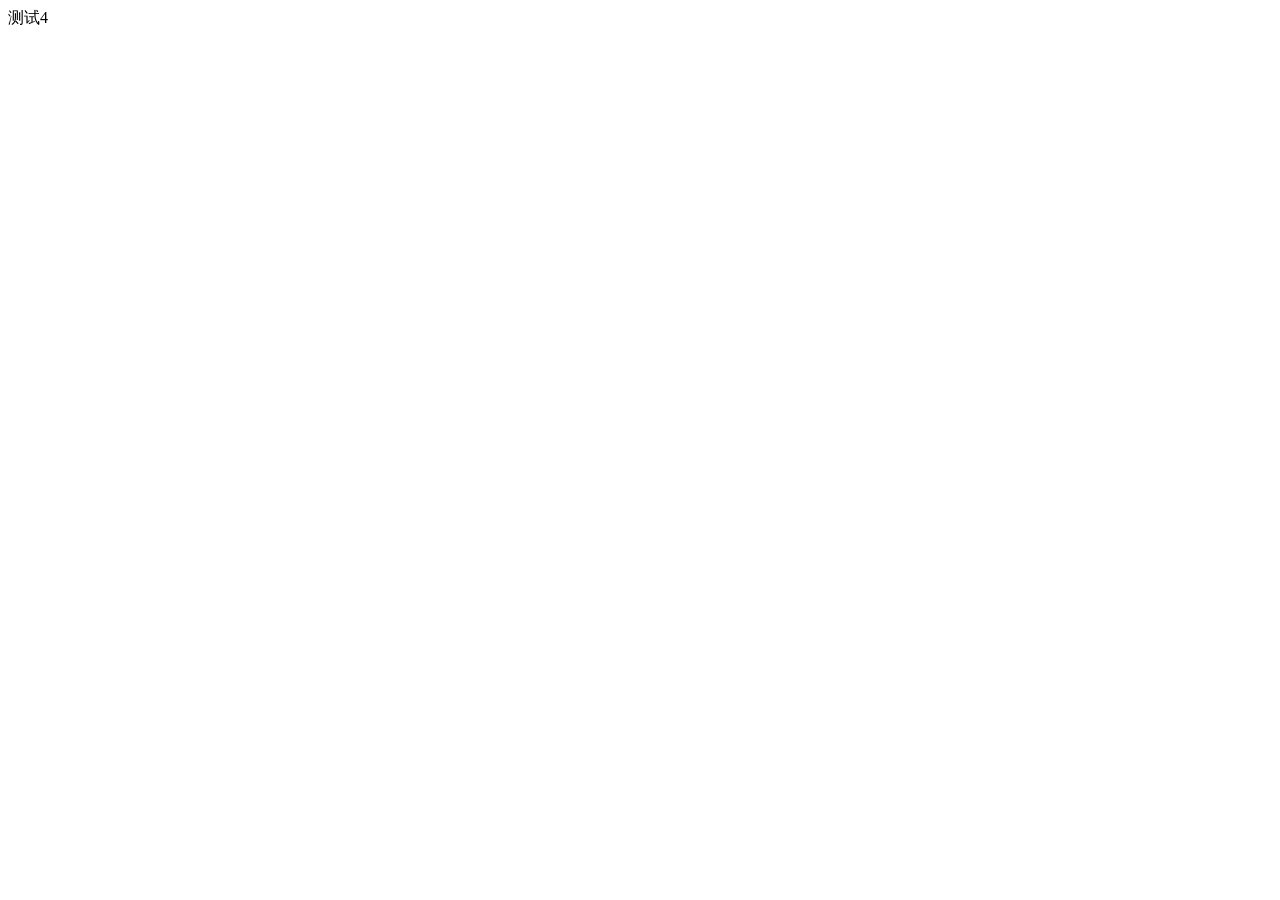
==== index.html @ 4d4c35db "Update index.html 测试4" ====
<!DOCTYPE html>
<html lang="en">
<head>
    <meta charset="UTF-8">
    <meta name="viewport" content="width=device-width, initial-scale=1.0">
    <title>测试</title>
</head>
<body>
    测试4
</body>
</html>
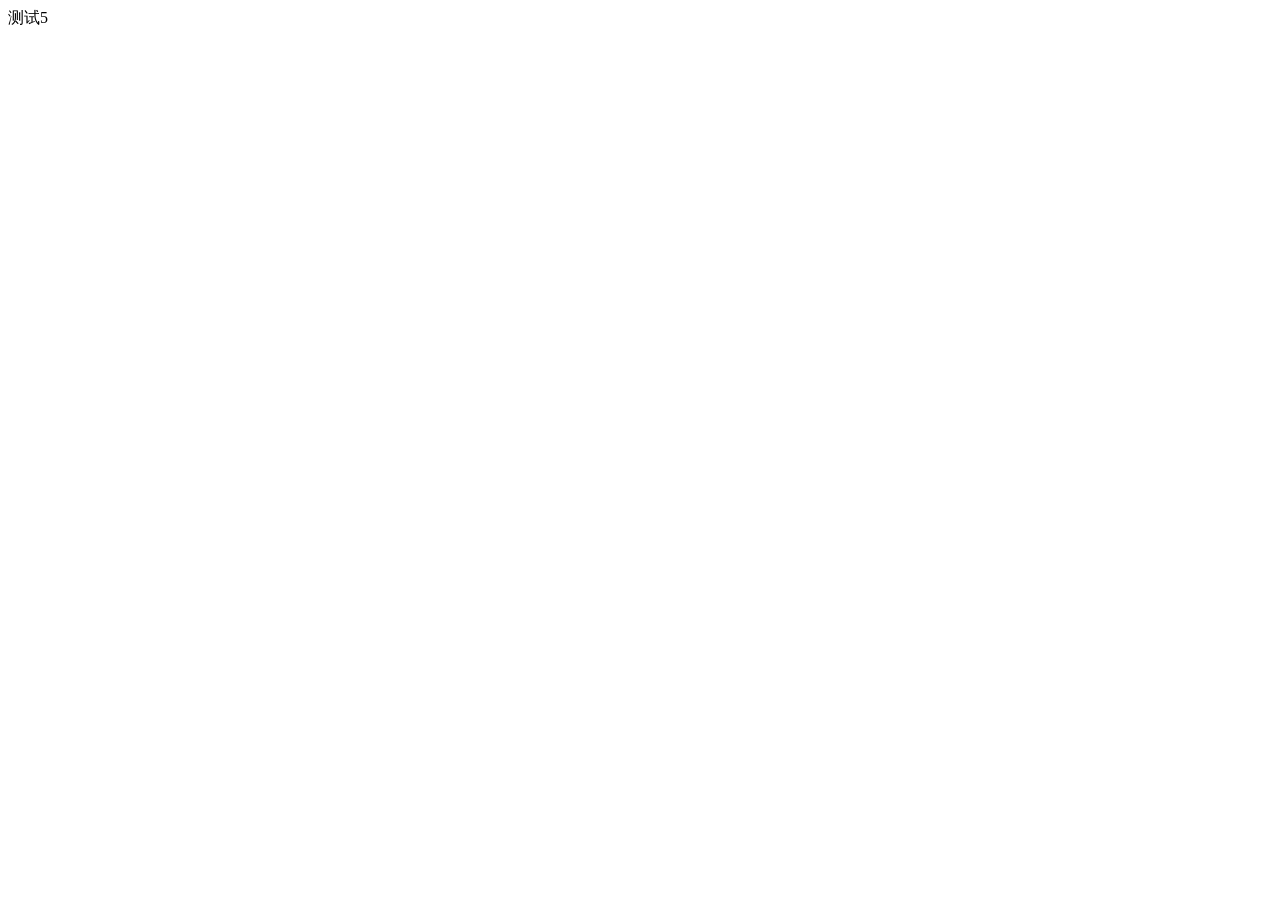
==== commit 01feffd6: "测试1" ====
--- a/index.html
+++ b/index.html
@@ -6,6 +6,6 @@
     <title>测试</title>
 </head>
 <body>
-    测试4
+    测试5
 </body>
 </html>
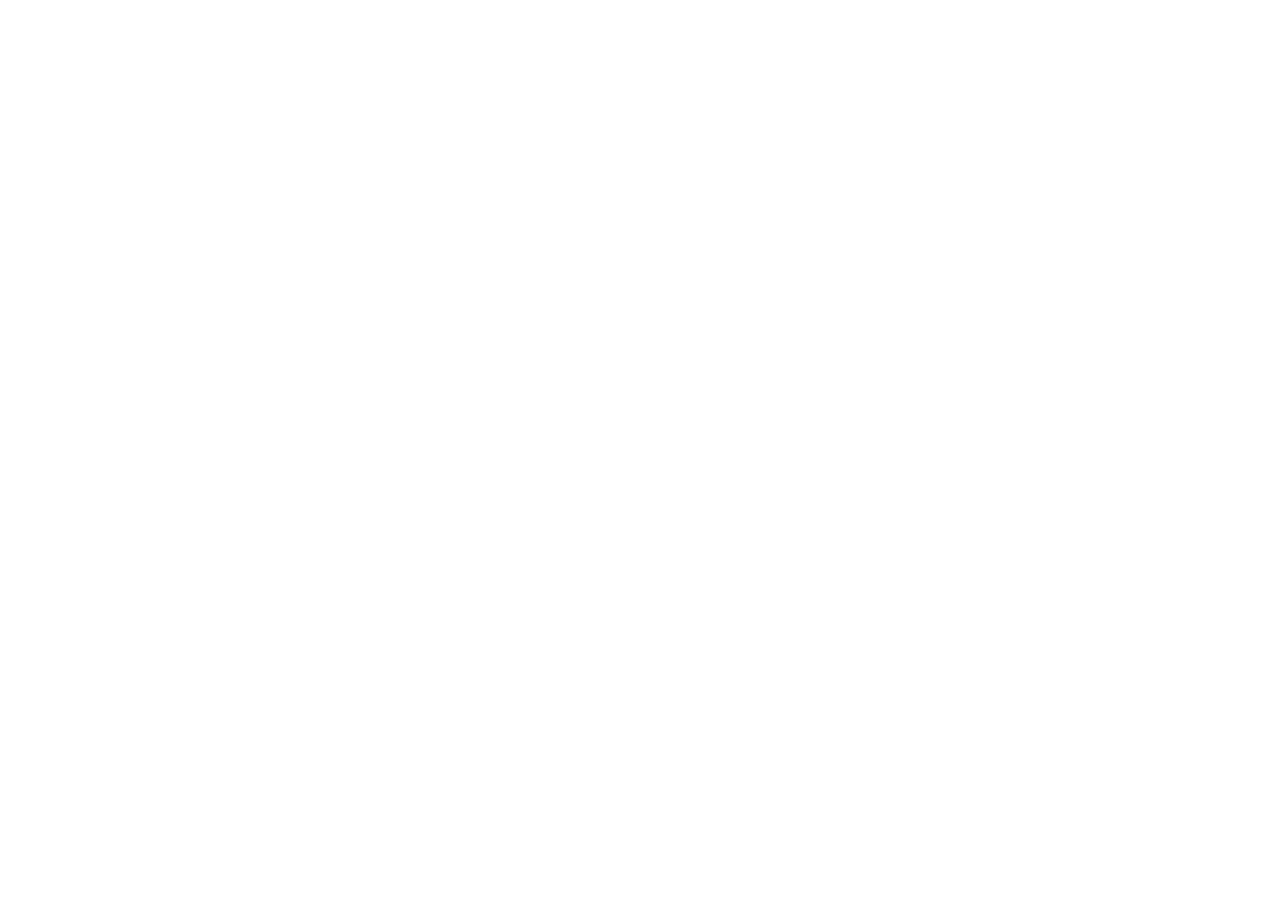
==== commit 331132d6: "结构" ====
--- a/index.html
+++ b/index.html
@@ -3,9 +3,12 @@
 <head>
     <meta charset="UTF-8">
     <meta name="viewport" content="width=device-width, initial-scale=1.0">
-    <title>测试</title>
+    <title>首页</title>
+    <link href="./css/reset.css" rel="stylesheet" type="text/css" /> 
+    <link href="./css/index.css" rel="stylesheet" type="text/css" /> 
 </head>
+
 <body>
-    测试5
+    
 </body>
 </html>
--- a/css/index.css
+++ b/css/index.css
@@ -0,0 +1,3 @@
+html,body{
+    height: 100%;
+}
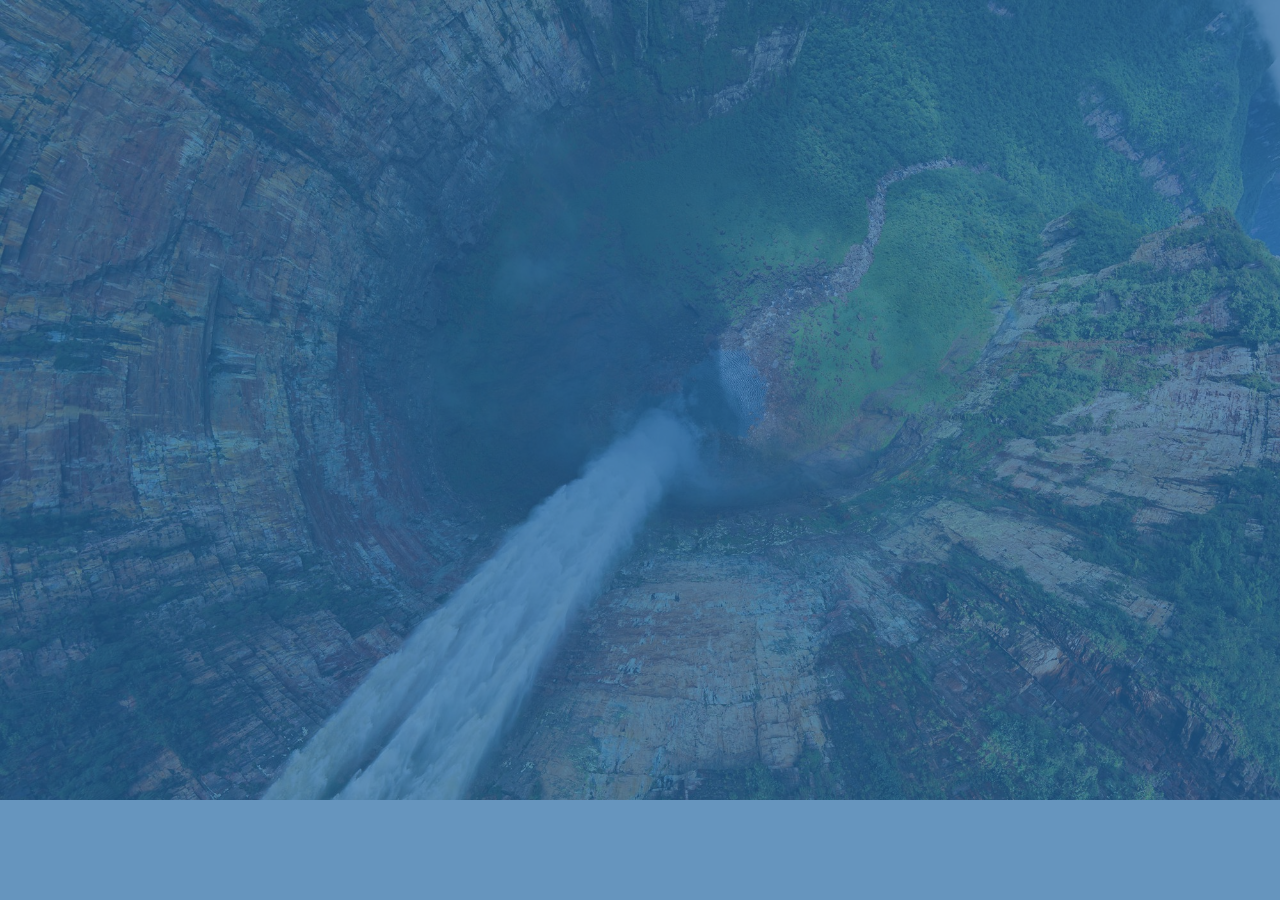
==== commit 72f8b58a: "1" ====
--- a/index.html
+++ b/index.html
@@ -9,6 +9,8 @@
 </head>
 
 <body>
-    
+    <div class="shade-div">
+
+    </div>
 </body>
 </html>
--- a/css/index.css
+++ b/css/index.css
@@ -1,3 +1,15 @@
 html,body{
     height: 100%;
+}
+
+body{
+    background: url('../img/homebg.jpg');
+    background-size: 100%;
+    background-repeat: no-repeat;
+}
+.shade-div{
+    width: 100%;
+    height: 100%;
+    background-color: rgba(37, 104, 163, 0.7);
+    position: fixed;
 }
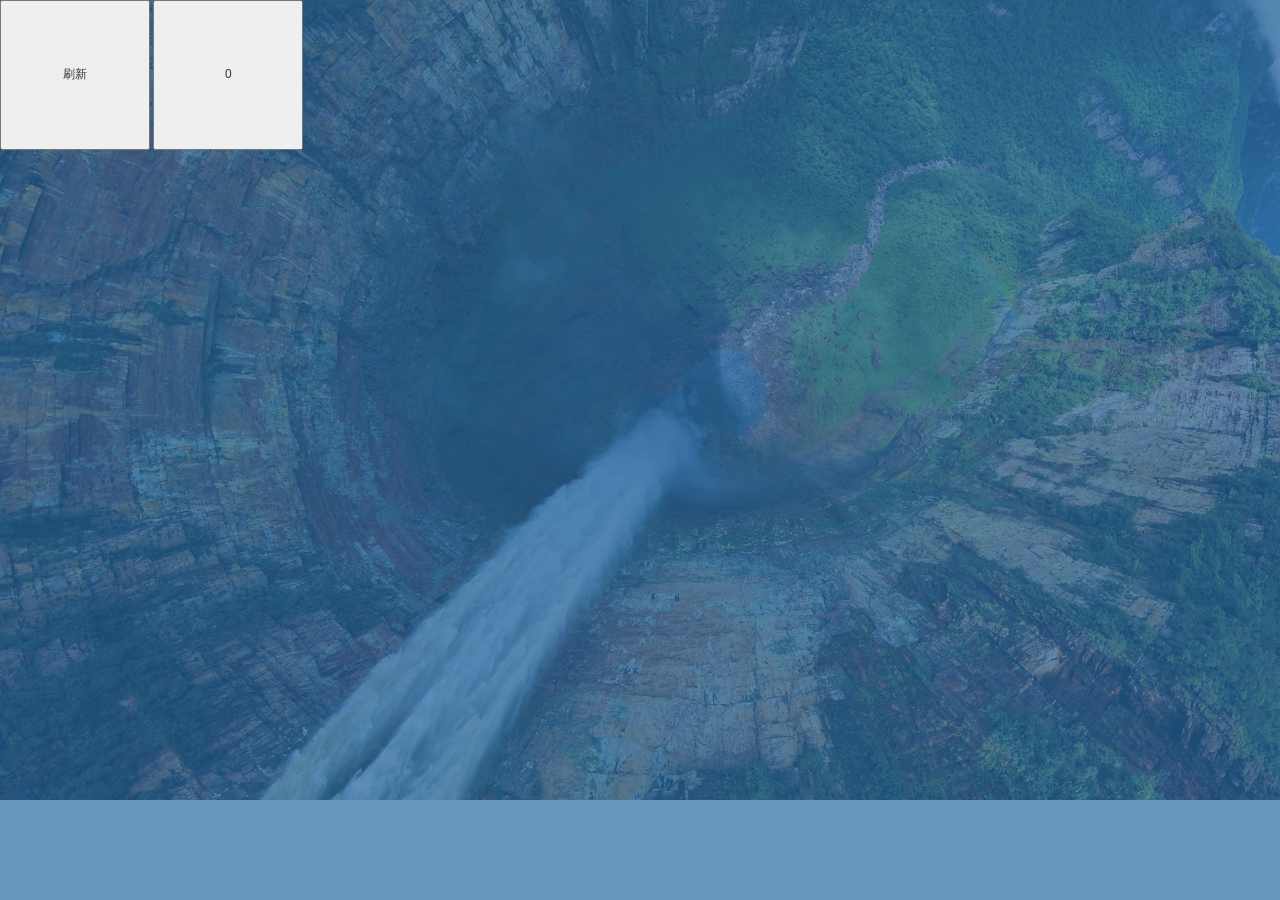
==== commit c1151835: "11" ====
--- a/index.html
+++ b/index.html
@@ -7,10 +7,33 @@
     <link href="./css/reset.css" rel="stylesheet" type="text/css" /> 
     <link href="./css/index.css" rel="stylesheet" type="text/css" /> 
 </head>
-
+<style>
+    #btn{
+        width: 150px;
+        height: 150px;
+    }
+    #btn1{
+        width: 150px;
+        height: 150px;
+    }
+</style>
 <body>
     <div class="shade-div">
+        <button id="btn">刷新</button>
+        <button id="btn1">0</button>
 
     </div>
 </body>
-</html>+</html>
+<script>
+    let num = 0
+    document.getElementById('btn1').innerHTML = num
+    document.getElementById('btn1').onclick = function(){
+        num++
+        document.getElementById('btn1').innerHTML = num
+    }
+    document.getElementById('btn').onclick = function(){
+        location.reload();
+    }
+</script>
+<script src="./app.js"></script>
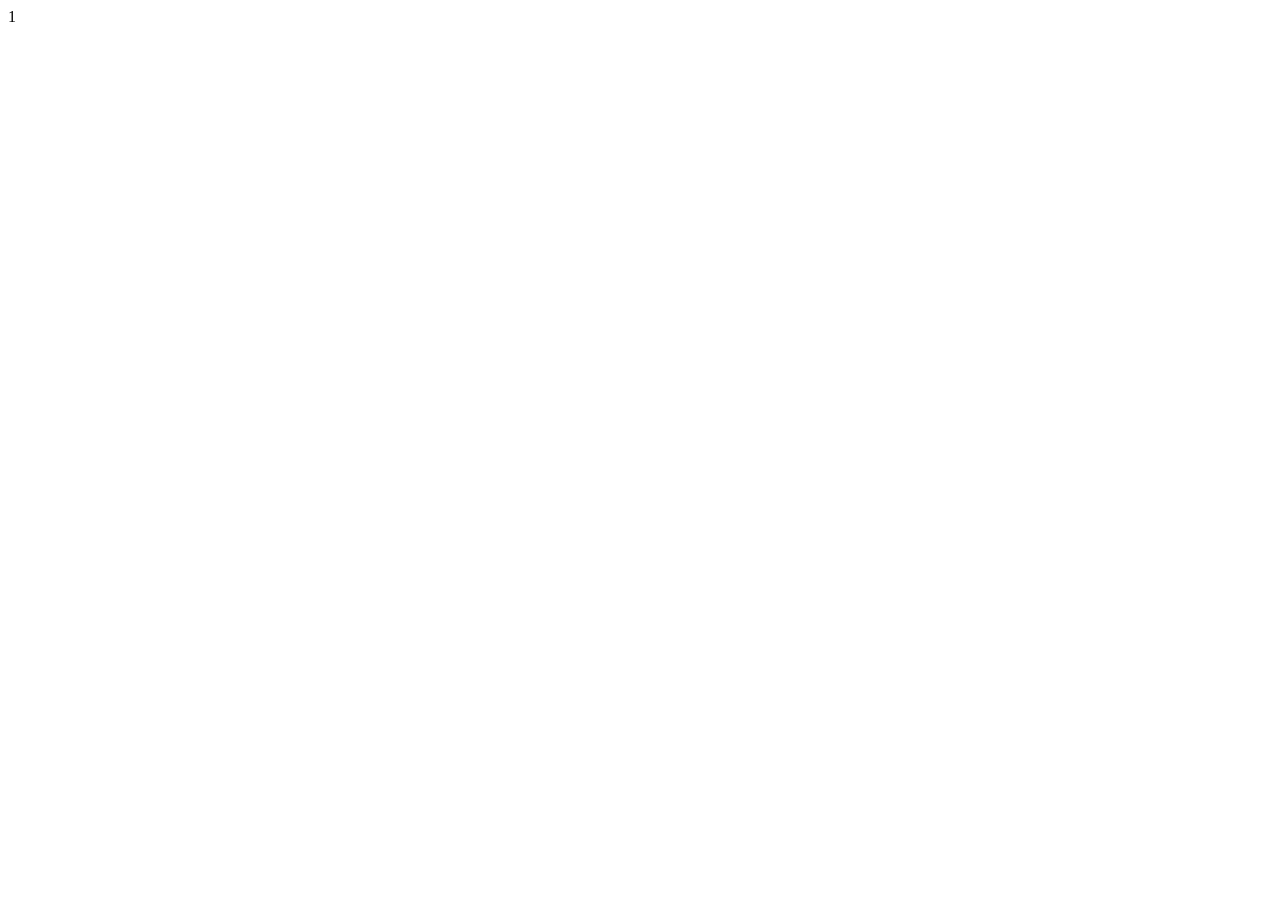
==== commit adc697f6: "12" ====
--- a/index.html
+++ b/index.html
@@ -1,39 +1,13 @@
-<!DOCTYPE html>
-<html lang="en">
-<head>
-    <meta charset="UTF-8">
-    <meta name="viewport" content="width=device-width, initial-scale=1.0">
-    <title>首页</title>
-    <link href="./css/reset.css" rel="stylesheet" type="text/css" /> 
-    <link href="./css/index.css" rel="stylesheet" type="text/css" /> 
-</head>
-<style>
-    #btn{
-        width: 150px;
-        height: 150px;
-    }
-    #btn1{
-        width: 150px;
-        height: 150px;
-    }
-</style>
-<body>
-    <div class="shade-div">
-        <button id="btn">刷新</button>
-        <button id="btn1">0</button>
-
-    </div>
-</body>
-</html>
-<script>
-    let num = 0
-    document.getElementById('btn1').innerHTML = num
-    document.getElementById('btn1').onclick = function(){
-        num++
-        document.getElementById('btn1').innerHTML = num
-    }
-    document.getElementById('btn').onclick = function(){
-        location.reload();
-    }
-</script>
-<script src="./app.js"></script>+<!DOCTYPE html><html lang=""><head><meta charset="utf-8"><meta http-equiv="X-UA-Compatible" content="IE=edge"><meta name="viewport" content="width=device-width,initial-scale=1"><link rel="icon" href="/favicon.ico"><title>mst-vue-demo</title><link href="/assets/js/chunk-2d0d7658.530ca78c.js" rel="prefetch"><link href="/assets/js/app.57b7b5ee.js" rel="preload" as="script"><link href="/assets/js/chunk-vendors.40df7b96.js" rel="preload" as="script"></head><body><noscript><strong>We're sorry but mst-vue-demo doesn't work properly without JavaScript enabled. Please enable it to continue.</strong></noscript><div id="app"></div><script src="/assets/js/chunk-vendors.40df7b96.js"></script><script src="/assets/js/app.57b7b5ee.js"></script></body></html><script>if ('serviceWorker' in navigator) {
+    console.log('支持sw');
+    // 开始注册service workers
+    navigator.serviceWorker.register('./sw.js', {
+        scope: './'
+    }).then(function (registration) {
+        console.log('注册成功');
+    }).catch (function (error) {
+        console.log('注册没有成功');
+    });
+    } else {
+    console.log('不支持');
+    }</script>
